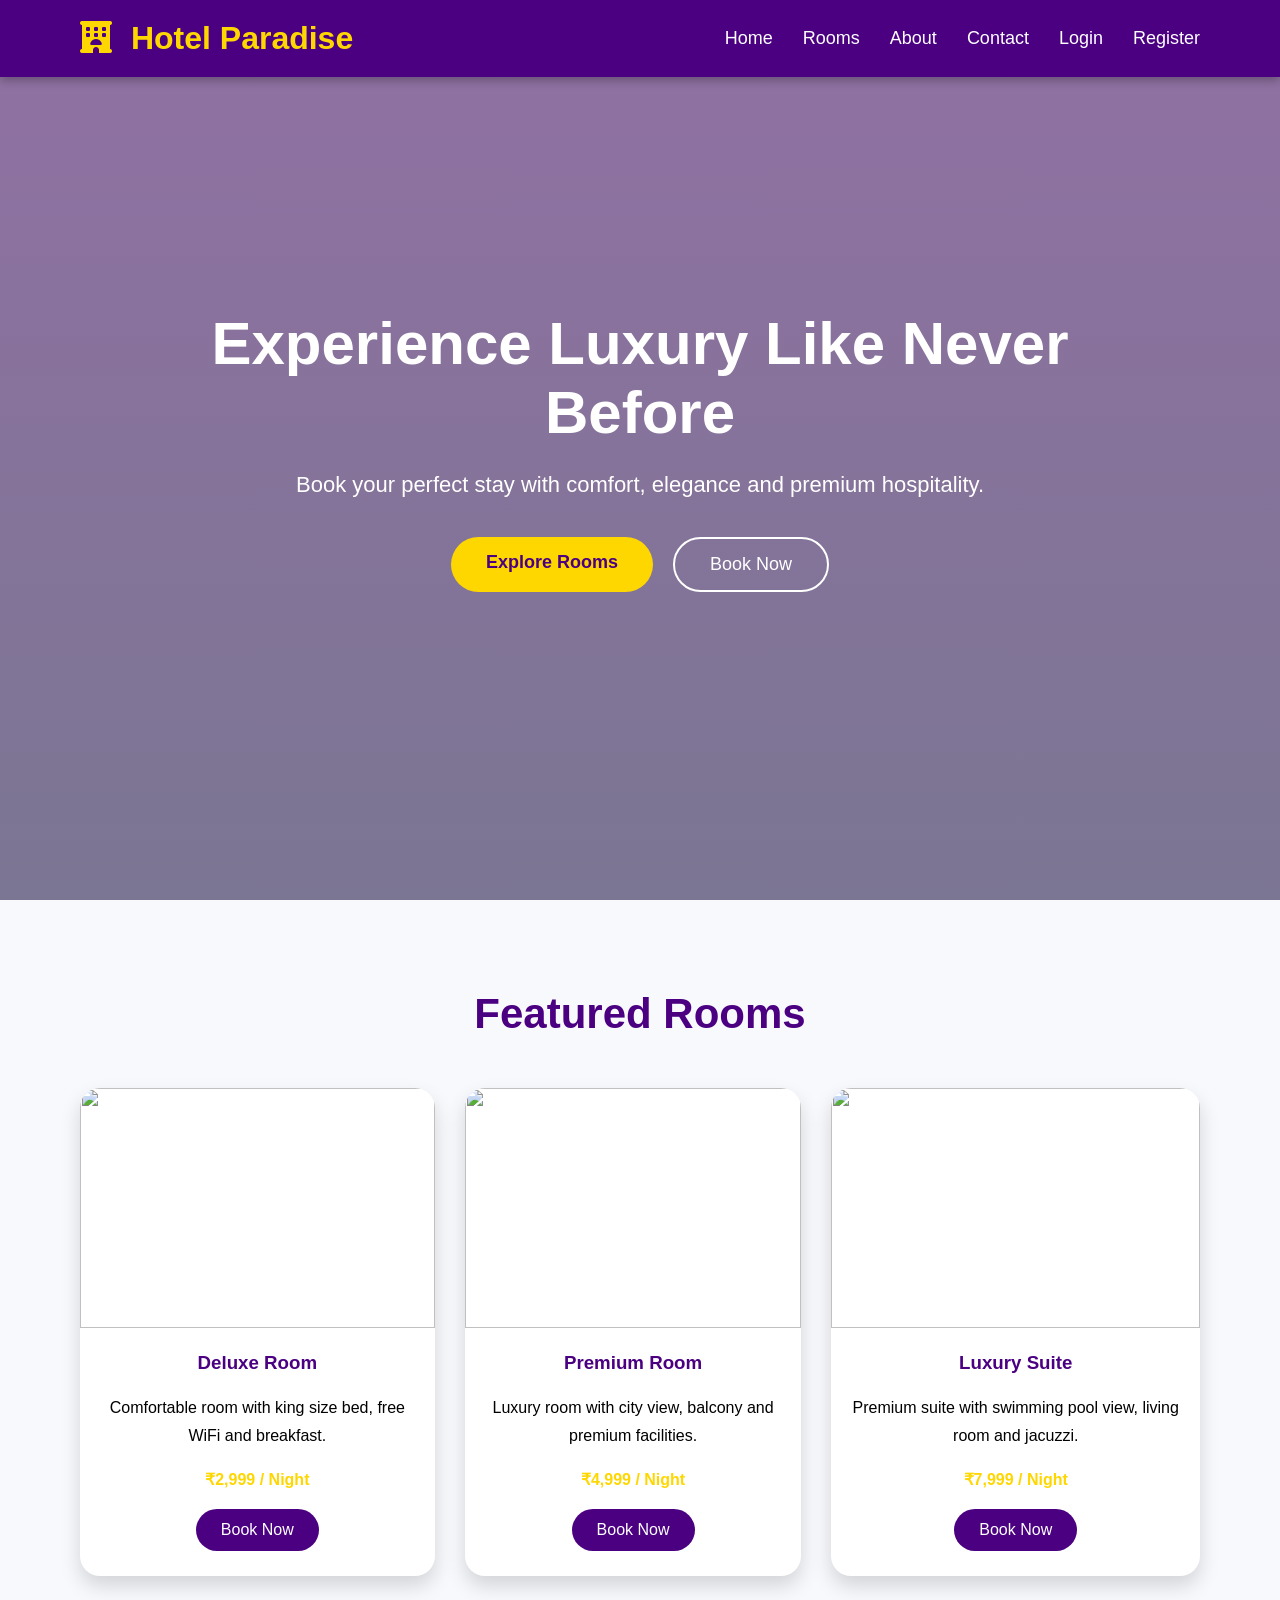
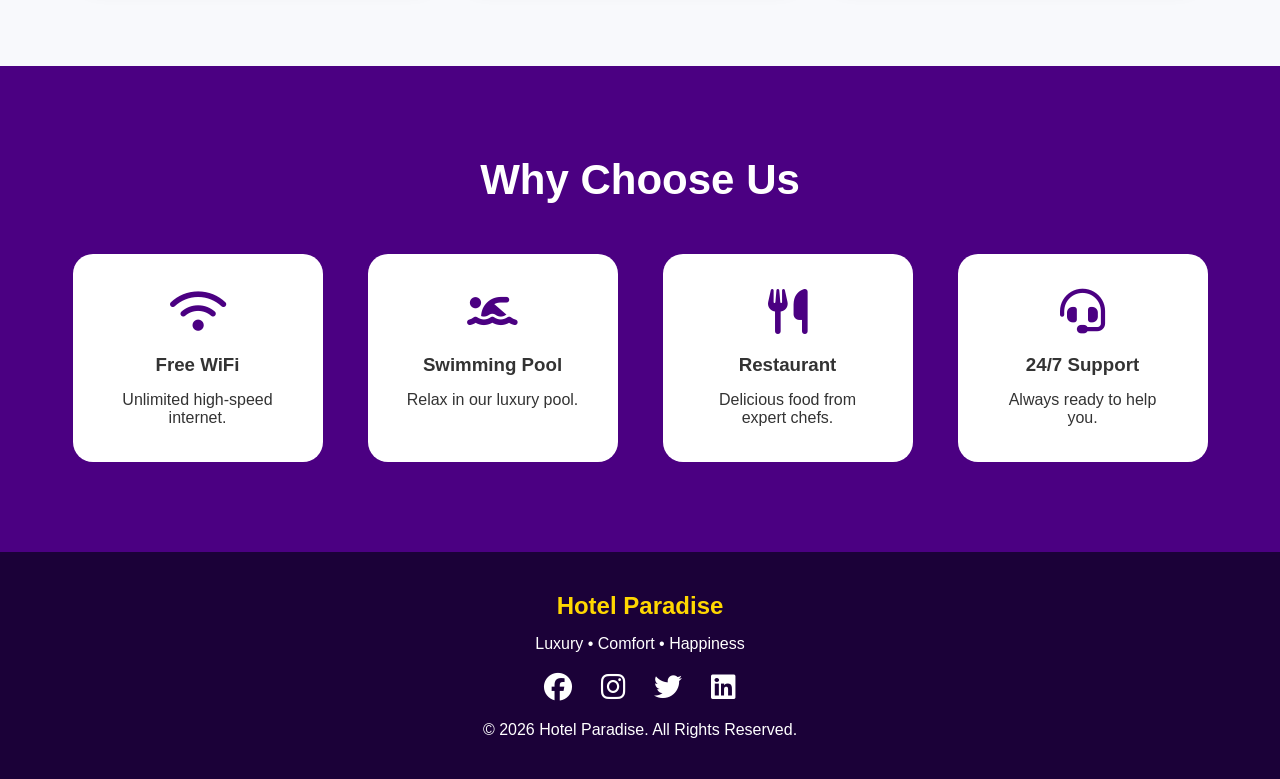
==== index.html @ 5850f481 "Add files via upload Initial Hotel Management Project" ====
<!DOCTYPE html>
<html lang="en">
<head>

<meta charset="UTF-8">
<meta name="viewport" content="width=device-width, initial-scale=1.0">

<title>Hotel Management System</title>

<link rel="stylesheet" href="index.css">

<link rel="stylesheet"
href="https://cdnjs.cloudflare.com/ajax/libs/font-awesome/6.6.0/css/all.min.css">

</head>

<body>

<!-- Navigation -->

<header>

<nav class="navbar">

<div class="logo">

<i class="fa-solid fa-hotel"></i>

<span>Hotel Paradise</span>

</div>

<ul>

<li><a href="index.html">Home</a></li>

<li><a href="rooms.html">Rooms</a></li>

<li><a href="about.html">About</a></li>

<li><a href="contact.html">Contact</a></li>

<li><a href="login.html">Login</a></li>

<li><a href="register.html">Register</a></li>

</ul>

</nav>

</header>

<!-- Hero Section -->

<section class="hero">

<div class="hero-content">

<h1>
Experience Luxury Like Never Before
</h1>

<p>

Book your perfect stay with comfort,
elegance and premium hospitality.

</p>

<div class="buttons">

<a href="rooms.html" class="btn">
Explore Rooms
</a>

<a href="booking.html" class="btn2">
Book Now
</a>

</div>

</div>

</section>

<!-- Featured Rooms -->

<section class="rooms">

<h2>Featured Rooms</h2>

<div class="room-container">

<div class="room-card">

<img src="images/deluxe.jpg">

<h3>Deluxe Room</h3>

<p>

Comfortable room with king size bed,
free WiFi and breakfast.

</p>

<h4>₹2,999 / Night</h4>

<a href="booking.html">
Book Now
</a>

</div>

<div class="room-card">

<img src="images/premium.jpg">

<h3>Premium Room</h3>

<p>

Luxury room with city view,
balcony and premium facilities.

</p>

<h4>₹4,999 / Night</h4>

<a href="booking.html">
Book Now
</a>

</div>

<div class="room-card">

<img src="images/suite.jpg">

<h3>Luxury Suite</h3>

<p>

Premium suite with swimming pool view,
living room and jacuzzi.

</p>

<h4>₹7,999 / Night</h4>

<a href="booking.html">
Book Now
</a>

</div>

</div>

</section>

<!-- Why Choose Us -->

<section class="services">

<h2>Why Choose Us</h2>

<div class="service-container">

<div class="service">

<i class="fa-solid fa-wifi"></i>

<h3>Free WiFi</h3>

<p>Unlimited high-speed internet.</p>

</div>

<div class="service">

<i class="fa-solid fa-person-swimming"></i>

<h3>Swimming Pool</h3>

<p>Relax in our luxury pool.</p>

</div>

<div class="service">

<i class="fa-solid fa-utensils"></i>

<h3>Restaurant</h3>

<p>Delicious food from expert chefs.</p>

</div>

<div class="service">

<i class="fa-solid fa-headset"></i>

<h3>24/7 Support</h3>

<p>Always ready to help you.</p>

</div>

</div>

</section>

<!-- Footer -->

<footer>

<div class="footer-content">

<h2>Hotel Paradise</h2>

<p>

Luxury • Comfort • Happiness

</p>

<div class="social">

<i class="fab fa-facebook"></i>

<i class="fab fa-instagram"></i>

<i class="fab fa-twitter"></i>

<i class="fab fa-linkedin"></i>

</div>

<p>

© 2026 Hotel Paradise. All Rights Reserved.

</p>

</div>

</footer>

</body>

</html>
---- index.css ----
*{
    margin:0;
    padding:0;
    box-sizing:border-box;
    font-family:'Poppins',sans-serif;
    scroll-behavior:smooth;
}

body{
    background:#f8f9fc;
}

/* Navigation */

.navbar{
    display:flex;
    justify-content:space-between;
    align-items:center;
    padding:20px 80px;
    background:#4B0082;
    position:fixed;
    width:100%;
    top:0;
    z-index:1000;
    box-shadow:0 3px 10px rgba(0,0,0,.3);
}

.logo{
    color:#FFD700;
    font-size:32px;
    font-weight:bold;
}

.logo i{
    margin-right:10px;
}

.navbar ul{
    display:flex;
    list-style:none;
}

.navbar ul li{
    margin-left:30px;
}

.navbar ul li a{
    text-decoration:none;
    color:white;
    font-size:18px;
    transition:.3s;
}

.navbar ul li a:hover{
    color:#FFD700;
}

/* Hero Section */

.hero{
    height:100vh;
    background:
    linear-gradient(rgba(60,0,90,.55),rgba(20,10,60,.55)),
    url("images/hotel.jpg");
    background-size:cover;
    background-position:center;
    display:flex;
    justify-content:center;
    align-items:center;
    text-align:center;
    color:white;
}

.hero-content{
    width:70%;
}

.hero h1{
    font-size:60px;
    margin-bottom:20px;
}

.hero p{
    font-size:22px;
    margin-bottom:35px;
    line-height:35px;
}

.buttons{
    display:flex;
    justify-content:center;
    gap:20px;
}

.btn,
.btn2{
    padding:15px 35px;
    text-decoration:none;
    border-radius:40px;
    font-size:18px;
    transition:.3s;
}

.btn{
    background:#FFD700;
    color:#4B0082;
    font-weight:bold;
}

.btn:hover{
    background:white;
}

.btn2{
    border:2px solid white;
    color:white;
}

.btn2:hover{
    background:white;
    color:#4B0082;
}

/* Rooms */

.rooms{
    padding:90px 80px;
    text-align:center;
}

.rooms h2{
    font-size:42px;
    color:#4B0082;
    margin-bottom:50px;
}

.room-container{
    display:flex;
    justify-content:space-between;
    gap:30px;
}

.room-card{
    background:white;
    border-radius:20px;
    overflow:hidden;
    box-shadow:0 10px 20px rgba(0,0,0,.15);
    transition:.4s;
}

.room-card:hover{
    transform:translateY(-10px);
}

.room-card img{
    width:100%;
    height:240px;
    object-fit:cover;
}

.room-card h3{
    color:#4B0082;
    margin:20px;
}

.room-card p{
    padding:0 20px;
    line-height:28px;
}

.room-card h4{
    color:#FFD700;
    margin:20px;
}

.room-card a{
    display:inline-block;
    margin-bottom:25px;
    background:#4B0082;
    color:white;
    padding:12px 25px;
    border-radius:30px;
    text-decoration:none;
}

.room-card a:hover{
    background:#FFD700;
    color:#4B0082;
}

/* Services */

.services{
    background:#4B0082;
    color:white;
    padding:90px 60px;
    text-align:center;
}

.services h2{
    font-size:42px;
    margin-bottom:50px;
}

.service-container{
    display:flex;
    justify-content:space-around;
    gap:20px;
}

.service{
    background:white;
    color:#333;
    padding:35px;
    width:250px;
    border-radius:20px;
    transition:.4s;
}

.service:hover{
    transform:scale(1.05);
}

.service i{
    font-size:45px;
    color:#4B0082;
    margin-bottom:20px;
}

.service h3{
    margin-bottom:15px;
}

/* Footer */

footer{
    background:#1b0138;
    color:white;
    text-align:center;
    padding:40px;
}

.footer-content h2{
    color:#FFD700;
    margin-bottom:15px;
}

.social{
    margin:20px 0;
}

.social i{
    font-size:28px;
    margin:0 12px;
    cursor:pointer;
    transition:.3s;
}

.social i:hover{
    color:#FFD700;
}

/* Responsive */

@media(max-width:900px){

.navbar{
    flex-direction:column;
    padding:20px;
}

.navbar ul{
    flex-wrap:wrap;
    justify-content:center;
    margin-top:15px;
}

.room-container{
    flex-direction:column;
}

.service-container{
    flex-direction:column;
    align-items:center;
}

.hero h1{
    font-size:38px;
}

.hero p{
    font-size:18px;
}

}
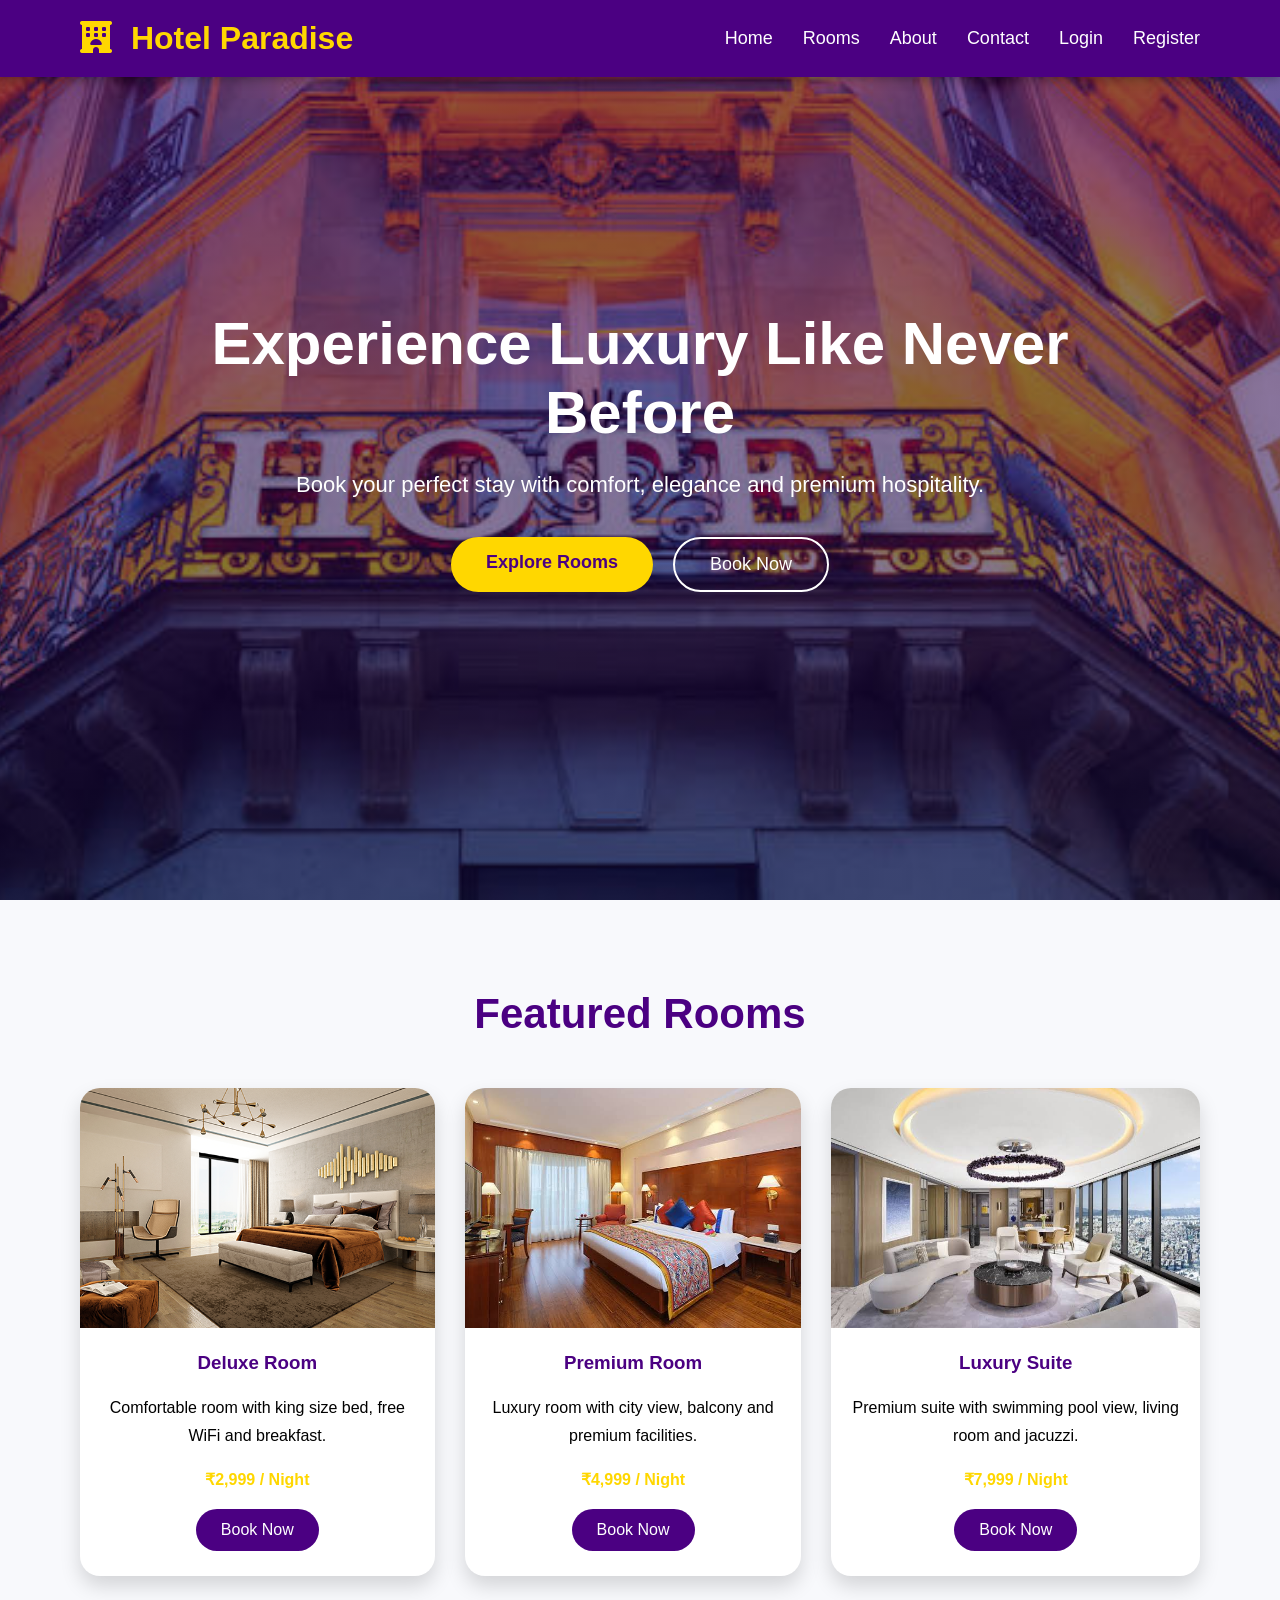
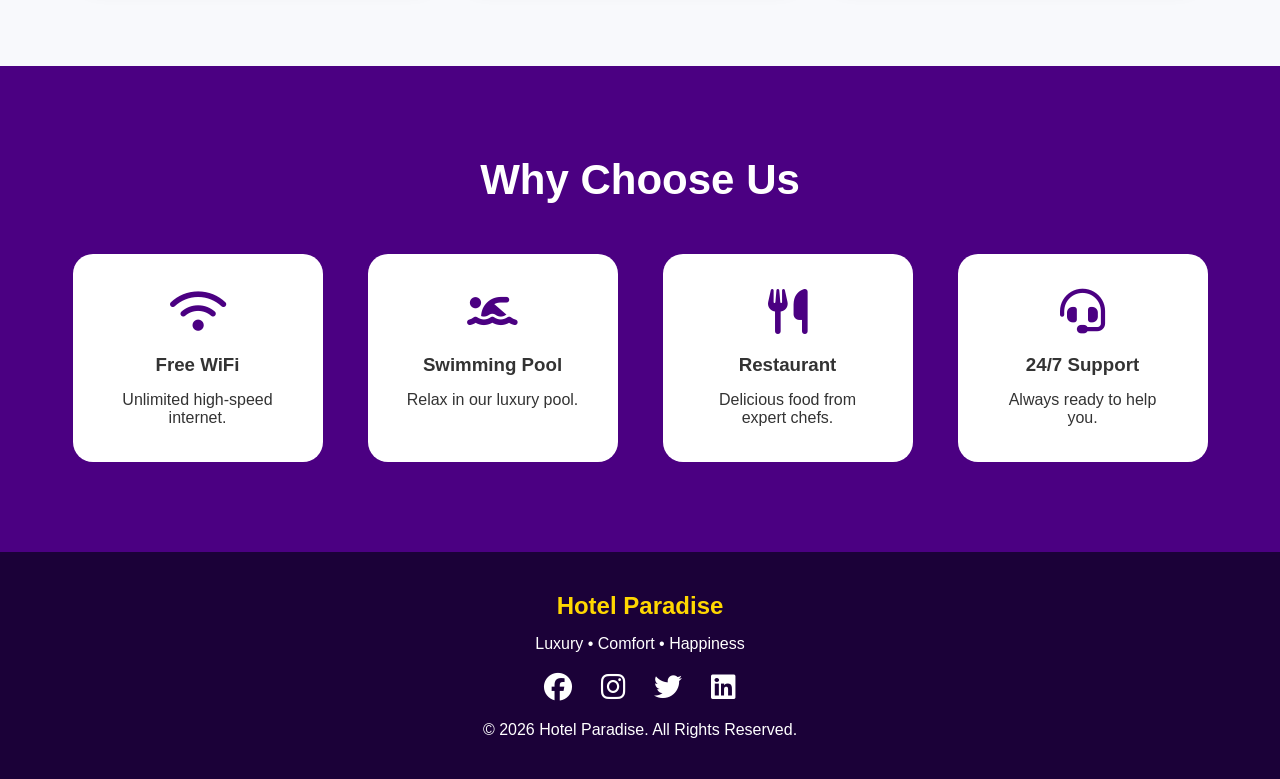
==== commit 9d886791: "Update index.html" ====
--- a/index.html
+++ b/index.html
@@ -93,7 +93,7 @@
 
 <div class="room-card">
 
-<img src="images/deluxe.jpg">
+<img src="deluxe.jpg">
 
 <h3>Deluxe Room</h3>
 
@@ -114,7 +114,7 @@
 
 <div class="room-card">
 
-<img src="images/premium.jpg">
+<img src="premium.jpg">
 
 <h3>Premium Room</h3>
 
@@ -135,7 +135,7 @@
 
 <div class="room-card">
 
-<img src="images/suite.jpg">
+<img src="suite.jpg">
 
 <h3>Luxury Suite</h3>
 
@@ -248,4 +248,4 @@
 
 </body>
 
-</html>+</html>
--- a/index.css
+++ b/index.css
@@ -61,7 +61,7 @@
     height:100vh;
     background:
     linear-gradient(rgba(60,0,90,.55),rgba(20,10,60,.55)),
-    url("images/hotel.jpg");
+    url("hotel.jpg");
     background-size:cover;
     background-position:center;
     display:flex;
@@ -292,4 +292,4 @@
     font-size:18px;
 }
 
-}+}
